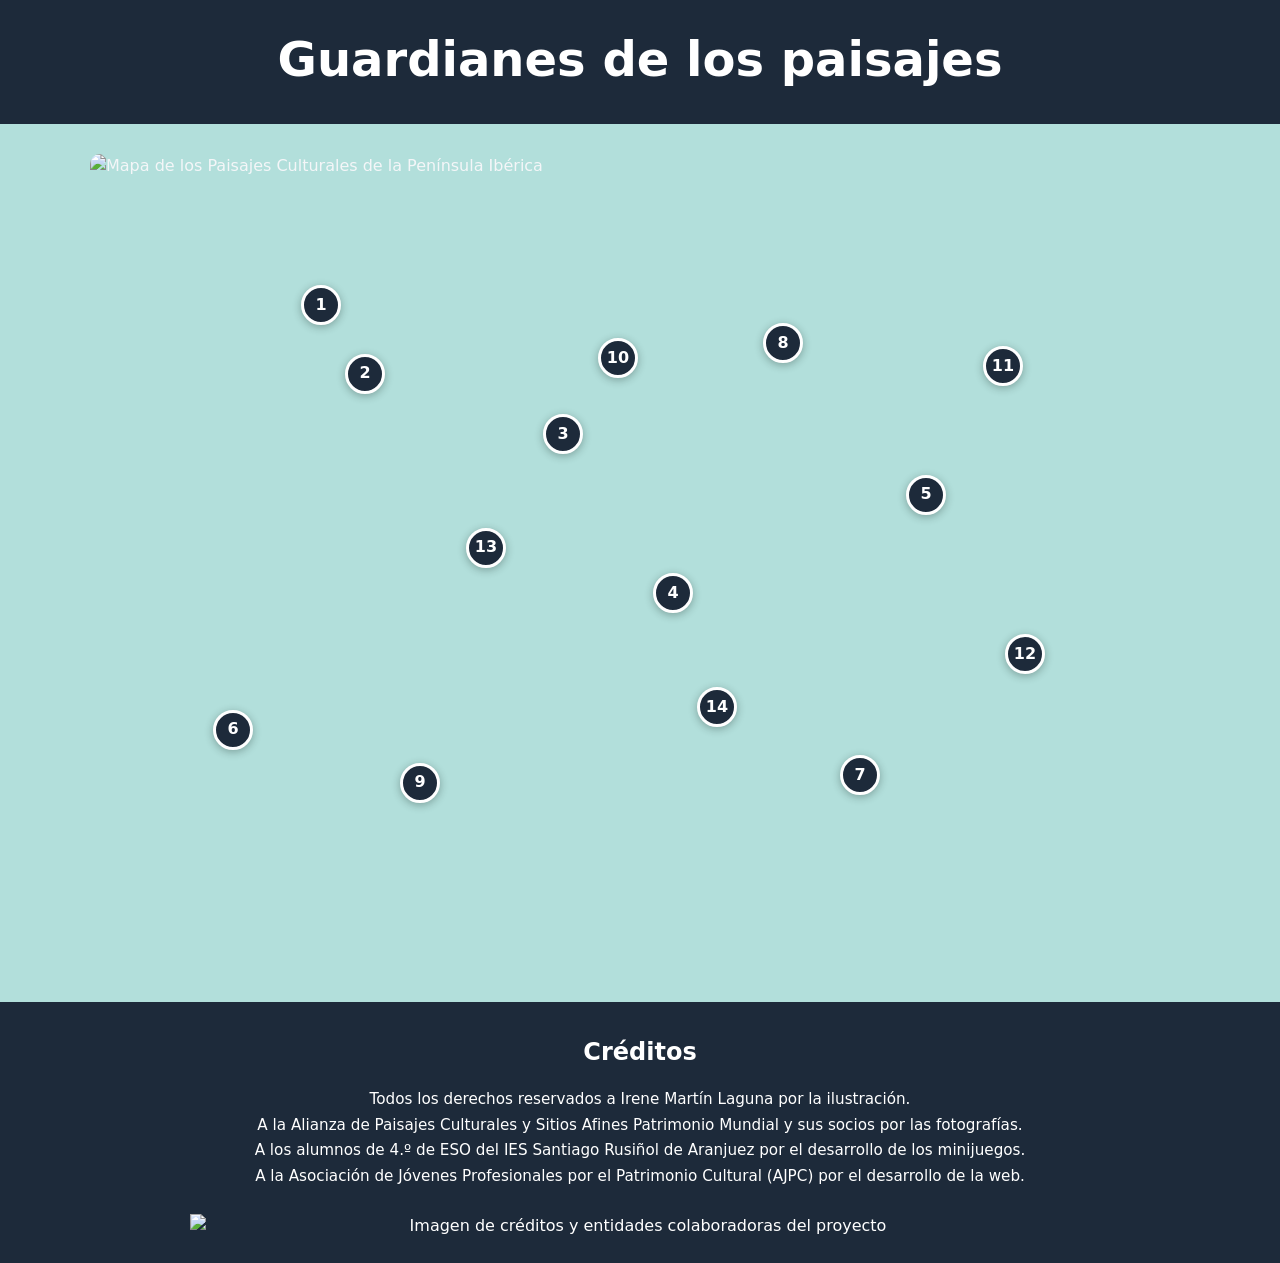
==== assets/html/mapa.html @ 97bf4c87 "Update mapa.html" ====
<!DOCTYPE html>
<html lang="es">
<head>
  <meta charset="UTF-8">
  <link rel="stylesheet" href=".././css/mapstyles.css">
  <link rel="icon" type="image/x-icon" href="https://raw.githubusercontent.com/ajpcpatrimonio/guardianespaisajes/refs/heads/main/assets/img/common/faviconwh.png">
  <meta name="viewport" content="width=device-width, initial-scale=1">
  <title>Guardianes del Patrimonio</title>
</head>
<body>
  <header class="site-header">
    <div class="header-inner">
      <h1>Guardianes de los paisajes</h1>
    </div>
  </header>

  <main class="page">
    <section aria-labelledby="map-heading">
      <div class="map-frame">
        <div class="map-canvas" id="map-canvas">
          <img class="map-art" src="https://raw.githubusercontent.com/ajpcpatrimonio/guardianespaisajes/refs/heads/main/assets/img/mapdef.png" alt="Mapa de los Paisajes Culturales de la Península Ibérica" />
          <div id="map-points" class="map-points" aria-label="Puntos interactivos del mapa"></div>
        </div>
      </div>
    </section>
  </main>

  <div id="modal-backdrop" class="modal-backdrop" hidden>
    <section class="modal" id="place-modal" role="dialog" aria-modal="true" aria-labelledby="modal-title" aria-describedby="modal-subtitle">
      <header class="modal-header">
        <div>
          <h2 id="modal-title">Punto del mapa</h2>
          <p id="modal-subtitle" class="modal-subtitle"></p>
        </div>
        <button id="modal-close" class="close-button" type="button" aria-label="Cerrar ventana">×</button>
      </header>

      <section id="place-view" class="modal-content">
        <img id="place-image" class="place-image" src="https://www.alianzapaisajesculturales.org/wp-content/uploads/2018/05/Antonio-Castillo-L%C3%B3pez-3.jpg" alt="Paisaje cultural de Aranjuez">
        <figcaption id="img-caption" class= "img-caption" >Imagen e ilustración del mapa: Palacio Real de Aranjuez (Comunidad de Madrid, España).</figcaption>
        <dl class="technical-sheet">
          <div><dt>Reconocimiento</dt><dd id="sheet-recognition">Patrimonio Mundial</dd></div>
          <div><dt>Inscripción</dt><dd id="sheet-year">UNESCO · 2001</dd></div>
          <div><dt>Elementos clave</dt><dd id="sheet-values">Naturaleza, agua y arquitectura</dd></div>
        </dl>
        <div id="place-description" class="description"></div>
        <div class="modal-actions">
          <button id="play-game" type="button" class="button button-primary">Iniciar juego</button>
        </div>
      </section>

      <section id="game-view" class="modal-content" hidden>
        <div class="game-heading">
          <div>
            <h3 id="game-title">Minijuego</h3>
            <p id="game-instructions">Completa el reto de este punto.</p>
          </div>
          <span id="game-counter" class="game-counter">Reto</span>
        </div>
        <div id="game-mount" class="game-mount"></div>
        <div class="modal-actions">
          <button id="back-to-place" type="button" class="button button-secondary">Volver a la ficha</button>
        </div>
      </section>
    </section>
  </div>
  <script src=".././js/mapscript.js"></script>
  <footer class="site-footer" aria-label="Créditos del proyecto">
  <div class="footer-content">
    <h2>Créditos</h2>

    <p>
      Todos los derechos reservados a Irene Martín Laguna por la ilustración. <br>
      A la Alianza de Paisajes Culturales y Sitios Afines Patrimonio Mundial y sus socios por las fotografías.<br>
      A los alumnos de 4.º de ESO del IES Santiago Rusiñol de Aranjuez por el desarrollo de los minijuegos.<br>
      A la Asociación de Jóvenes Profesionales por el Patrimonio Cultural (AJPC) por el desarrollo de la web.
    </p>

    <img
      class="footer-image"
      src="https://raw.githubusercontent.com/ajpcpatrimonio/guardianespaisajes/refs/heads/main/assets/img/footerlogo.png"
      alt="Imagen de créditos y entidades colaboradoras del proyecto"
      loading="lazy"
    />
  </div>
</footer>
</body>
</html>
---- assets/css/mapstyles.css ----
:root {
  --green: #245744;
  --green-dark: #173e2e;
  --cream: #b2dfdb;
  --ink: #20332b;
  --muted: #58685d;
  --line: #d6ded3;
}
* { box-sizing: border-box; }
body { margin: 0; color: #f4f6f8; background: var(--cream); font-family: system-ui, -apple-system, "Segoe UI", sans-serif; line-height: 1.55; }
button { font: inherit; }
button:focus-visible, [tabindex]:focus-visible { outline: 3px solid #125ec5; outline-offset: 3px; }
[hidden] { display: none !important; }
.site-header { color: white; background: #1D2A3A; padding: 28px 22px; }
.header-inner, .page { width: min(1120px, calc(100% - 32px)); margin-inline: auto; }
.site-header h1 { margin: 5px 0 10px; font-size: clamp(2rem, 5vw, 3rem); line-height: 1.1; text-align: center;}
.site-header p { max-width: 650px; margin: 0; color: #edf3ed; }
.page { padding-block: 30px 50px; }
.section-heading { display: flex; justify-content: space-between; align-items: end; flex-wrap: wrap; gap: 12px; margin-bottom: 16px; }
.section-heading h2 { margin: 0; font-size: 1.5rem; }
.section-heading p { margin: 4px 0 0; color: #d3dbe5; }
.point-count { padding: 7px 13px; border: 1px solid #39485b; border-radius: 999px; color: #b2dfdb; background: #b2dfdb; font-weight: 700; }
.map-canvas { position: relative; width: 100%; max-width: 1100px; margin-inline: auto; overflow: hidden; aspect-ratio: 900 / 620; border-radius: 10px; background: #000000000; }
.map-art { position: absolute; inset: 0; display: block; width: 100%; height: 100%; object-fit: contain; object-position: center; }
.map-labels { fill: #435844; font-size: 14px; font-weight: 750; paint-order: stroke; stroke: #f6f3e9; stroke-width: 3px; stroke-linejoin: round; }
.map-points { position: absolute; inset: 0; }
.map-pin { position: absolute; display: grid; place-items: center; width: clamp(29px, 4vw, 40px); aspect-ratio: 1; transform: translate(-50%, -50%); padding: 0; border: 3px solid white; border-radius: 50%; color: white; background: #1D2A3A; box-shadow: 0 2px 8px #12251f55; font-weight: 800; cursor: pointer; }
.map-pin:hover { background: #476a91; transform: translate(-50%, -50%) scale(1.08); }
.map-caption { margin: 10px 3px 0; color: #d3dbe5; font-size: .86rem; }
.modal-backdrop { position: fixed; inset: 0; z-index: 1000; display: flex; align-items: center; justify-content: center; padding: 16px; background: rgb(13 29 21 / 76%); }
.modal { display: flex; flex-direction: column; width: min(800px, 100%); max-height: calc(100dvh - 32px); overflow: hidden; border: 1px solid #d4ddd2; border-radius: 16px; background: #fffdf7; box-shadow: 0 20px 70px #0005; }
.modal-header { display: flex; flex: 0 0 auto; justify-content: space-between; align-items: start; gap: 14px; padding: 17px 20px; border-bottom: 1px solid var(--line); }
.modal-header h2 { margin: 4px 0; font-size: clamp(1.2rem, 3vw, 1.65rem); line-height: 1.2; }
.eyebrow { margin: 0; color: var(--green); font-size: .75rem; font-weight: 800; letter-spacing: .12em; text-transform: uppercase; }
.modal-subtitle { margin: 5px 0 0; color: var(--muted); font-size: .9rem; }
.close-button { flex: 0 0 auto; display: grid; place-items: center; width: 42px; height: 42px; border: 1px solid var(--line); border-radius: 50%; color: var(--ink); background: white; font-size: 1.6rem; cursor: pointer; }
.modal-content { min-height: 0; overflow-y: auto; overscroll-behavior: contain; padding: 20px; }
.place-image { display: block; width: 100%; max-height: 250px; object-fit: cover; border-radius: 10px; background: #e6e8dc; }
.technical-sheet { display: grid; grid-template-columns: repeat(3, 1fr); gap: 10px; margin: 15px 0; }
.technical-sheet div { padding: 11px; border: 1px solid var(--line); border-radius: 9px; background: #f7f7ef; }
.technical-sheet dt { color: var(--muted); font-size: .78rem; font-weight: 700; }
.technical-sheet dd { margin: 3px 0 0; font-weight: 650; }
.description h3 { margin-bottom: 6px; }
.description p { margin-top: 6px; }
.modal-actions { display: flex; flex-wrap: wrap; gap: 10px; margin-top: 18px; }
.button { min-height: 44px; padding: 10px 16px; border: 1px solid transparent; border-radius: 9px; font-weight: 750; cursor: pointer; }
.button-primary { color: white; background: var(--green); }
.button-primary:hover { background: var(--green-dark); }
.button-secondary { color: var(--green-dark); border-color: var(--line); background: white; }
.game-heading { display: flex; align-items: start; justify-content: space-between; gap: 14px; margin-bottom: 15px; }
.game-heading h3 { margin: 0; font-size: 1.3rem; }
.game-heading p { margin: 4px 0 0; color: var(--muted); }
.game-counter { padding: 5px 10px; border-radius: 999px; background: #edf2e9; font-size: .85rem; font-weight: 750; white-space: nowrap; }
.game-mount { min-height: 160px; }
.game-frame { display: block; width: 100%; height: 760px; border: 0; border-radius: 10px; background: #f5f3ed; }
.game-placeholder { padding: 20px; border: 2px dashed #b9c9b8; border-radius: 12px; background: #f8f8f1; }
.game-placeholder h4 { margin: 0 0 8px; }
.game-placeholder p { margin: 6px 0; }
.game-placeholder code { overflow-wrap: anywhere; }

/* Color del texto de la ficha */
#place-modal,
#place-modal .modal-content,
#place-modal #modal-summary,
#place-modal p,
#place-modal li {
  color: #432918;
}

/* Títulos de la ficha */
#place-modal h1,
#place-modal h2,
#place-modal h3 {
  color: #06402B;
}

/* Enlaces */
#place-modal a {
  color: #7DD3FC;
  text-decoration: underline;
}
/* Footer y créditos */
.site-footer {
  width: 100%;
  box-sizing: border-box;
  margin-top: 40px;
  padding: 32px 20px 24px;
  background-color: #1D2A3A;
  color: #FFFFFF;
  text-align: center;
}

.footer-content {
  width: 100%;
  max-width: 1800px;
  margin: 0 auto;
}

.site-footer h2 {
  margin: 0 0 16px;
  color: #FFFFFF;
  font-size: 1.5rem;
}

.site-footer p {
  max-width: 900px;
  margin: 0 auto 24px;
  color: #FFFFFF;
  font-size: 0.95rem;
  line-height: 1.7;
}

.footer-image {
  display: block;
  width: 100%;
  max-width: 900px;
  height: auto;
  margin: 0 auto;
  object-fit: contain;
}

@media (max-width: 600px) {
  .site-footer {
    margin-top: 24px;
    padding: 24px 16px;
  }

  .site-footer p {
    font-size: 0.9rem;
    line-height: 1.6;
  }
}

@media (max-width: 600px) {
  .technical-sheet { grid-template-columns: 1fr; }
  .modal-backdrop { padding: 8px; }
  .modal { max-height: calc(100dvh - 16px); }
  .modal-header, .modal-content { padding: 14px; }
  .map-labels { font-size: 17px; }
  .game-frame { height: 900px; }
}
@media (prefers-reduced-motion: reduce) { *, *::before, *::after { scroll-behavior: auto !important; transition-duration: .01ms !important; animation-duration: .01ms !important; } }

/* ESTILOS DE LOS MINIJUEGOS
   Cada minijuego se ejecuta en un iframe aislado. Sus estilos propios están
   en el campo css del objeto gameN correspondiente en script.js. */
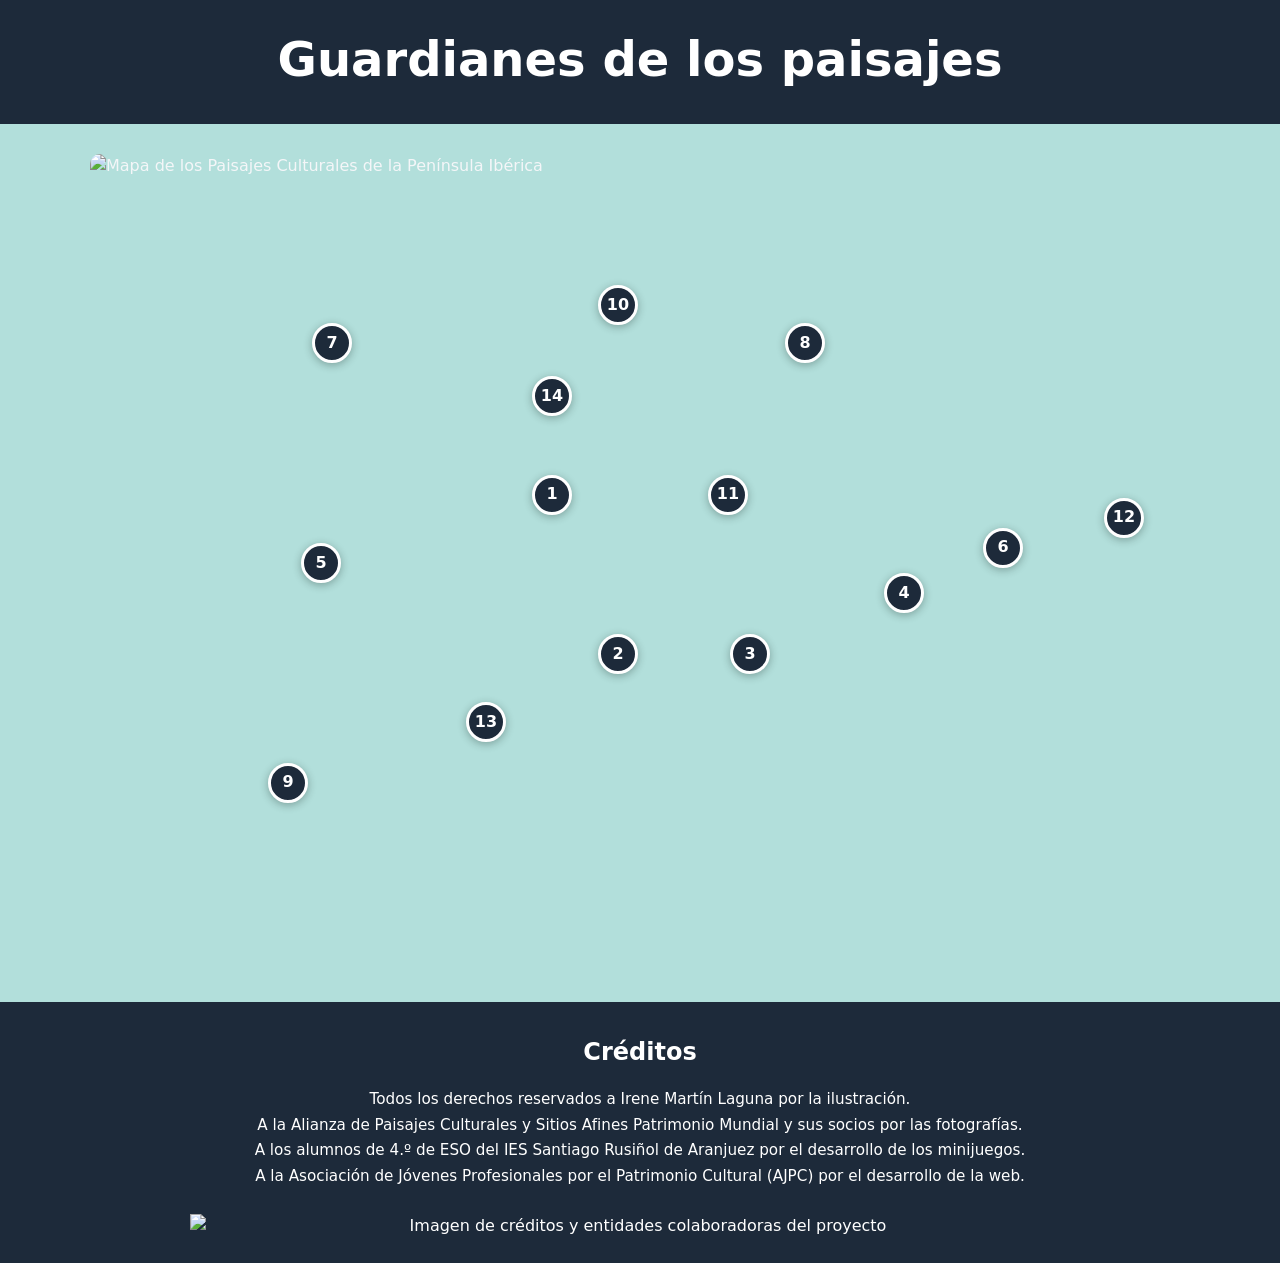
==== commit 6e437a70: "Update mapa.html" ====
--- a/assets/html/mapa.html
+++ b/assets/html/mapa.html
@@ -1,9 +1,14 @@
+
 <!DOCTYPE html>
 <html lang="es">
 <head>
   <meta charset="UTF-8">
   <link rel="stylesheet" href=".././css/mapstyles.css">
-  <link rel="icon" type="image/x-icon" href="https://raw.githubusercontent.com/ajpcpatrimonio/guardianespaisajes/refs/heads/main/assets/img/common/faviconwh.png">
+  <link
+    rel="icon"
+    type="image/x-icon"
+    href="https://raw.githubusercontent.com/ajpcpatrimonio/guardianespaisajes/refs/heads/main/assets/img/common/faviconwh.png"
+  >
   <meta name="viewport" content="width=device-width, initial-scale=1">
   <title>Guardianes del Patrimonio</title>
 </head>
@@ -15,37 +20,76 @@
   </header>
 
   <main class="page">
-    <section aria-labelledby="map-heading">
+    <section aria-label="Mapa interactivo de los paisajes culturales">
       <div class="map-frame">
         <div class="map-canvas" id="map-canvas">
-          <img class="map-art" src="https://raw.githubusercontent.com/ajpcpatrimonio/guardianespaisajes/refs/heads/main/assets/img/mapdef.png" alt="Mapa de los Paisajes Culturales de la Península Ibérica" />
-          <div id="map-points" class="map-points" aria-label="Puntos interactivos del mapa"></div>
+          <img
+            class="map-art"
+            src="https://raw.githubusercontent.com/ajpcpatrimonio/guardianespaisajes/refs/heads/main/assets/img/mapdef.png"
+            alt="Mapa de los Paisajes Culturales de la Península Ibérica"
+          >
+          <div
+            id="map-points"
+            class="map-points"
+            aria-label="Puntos interactivos del mapa"
+          ></div>
         </div>
       </div>
     </section>
   </main>
 
   <div id="modal-backdrop" class="modal-backdrop" hidden>
-    <section class="modal" id="place-modal" role="dialog" aria-modal="true" aria-labelledby="modal-title" aria-describedby="modal-subtitle">
+    <section
+      class="modal"
+      id="place-modal"
+      role="dialog"
+      aria-modal="true"
+      aria-labelledby="modal-title"
+      aria-describedby="modal-subtitle"
+    >
       <header class="modal-header">
         <div>
           <h2 id="modal-title">Punto del mapa</h2>
           <p id="modal-subtitle" class="modal-subtitle"></p>
         </div>
-        <button id="modal-close" class="close-button" type="button" aria-label="Cerrar ventana">×</button>
+        <button
+          id="modal-close"
+          class="close-button"
+          type="button"
+          aria-label="Cerrar ventana"
+        >×</button>
       </header>
 
       <section id="place-view" class="modal-content">
-        <img id="place-image" class="place-image" src="https://www.alianzapaisajesculturales.org/wp-content/uploads/2018/05/Antonio-Castillo-L%C3%B3pez-3.jpg" alt="Paisaje cultural de Aranjuez">
-        <figcaption id="img-caption" class= "img-caption" >Imagen e ilustración del mapa: Palacio Real de Aranjuez (Comunidad de Madrid, España).</figcaption>
+        <img
+          id="place-image"
+          class="place-image"
+          src=""
+          alt=""
+        >
+
+        <figcaption id="place-caption" class="place-caption">
+        </figcaption>
+
         <dl class="technical-sheet">
-          <div><dt>Reconocimiento</dt><dd id="sheet-recognition">Patrimonio Mundial</dd></div>
-          <div><dt>Inscripción</dt><dd id="sheet-year">UNESCO · 2001</dd></div>
-          <div><dt>Elementos clave</dt><dd id="sheet-values">Naturaleza, agua y arquitectura</dd></div>
+          <div>
+            <dt>Año de inscripción</dt>
+            <dd id="sheet-year"></dd>
+          </div>
+          <div>
+            <dt>Localización geográfica</dt>
+            <dd id="sheet-location"></dd>
+          </div>
         </dl>
+
         <div id="place-description" class="description"></div>
+
         <div class="modal-actions">
-          <button id="play-game" type="button" class="button button-primary">Iniciar juego</button>
+          <button
+            id="play-game"
+            type="button"
+            class="button button-primary"
+          >Iniciar juego</button>
         </div>
       </section>
 
@@ -57,33 +101,45 @@
           </div>
           <span id="game-counter" class="game-counter">Reto</span>
         </div>
+
         <div id="game-mount" class="game-mount"></div>
+
         <div class="modal-actions">
-          <button id="back-to-place" type="button" class="button button-secondary">Volver a la ficha</button>
+          <button
+            id="back-to-place"
+            type="button"
+            class="button button-secondary"
+          >Volver a la ficha</button>
         </div>
       </section>
     </section>
   </div>
+
   <script src=".././js/mapscript.js"></script>
+
   <footer class="site-footer" aria-label="Créditos del proyecto">
-  <div class="footer-content">
-    <h2>Créditos</h2>
+    <div class="footer-content">
+      <h2>Créditos</h2>
 
-    <p>
-      Todos los derechos reservados a Irene Martín Laguna por la ilustración. <br>
-      A la Alianza de Paisajes Culturales y Sitios Afines Patrimonio Mundial y sus socios por las fotografías.<br>
-      A los alumnos de 4.º de ESO del IES Santiago Rusiñol de Aranjuez por el desarrollo de los minijuegos.<br>
-      A la Asociación de Jóvenes Profesionales por el Patrimonio Cultural (AJPC) por el desarrollo de la web.
-    </p>
+      <p>
+        Todos los derechos reservados a Irene Martín Laguna por la ilustración.<br>
+        A la Alianza de Paisajes Culturales y Sitios Afines Patrimonio Mundial
+        y sus socios por las fotografías.<br>
+        A los alumnos de 4.º de ESO del IES Santiago Rusiñol de Aranjuez
+        por el desarrollo de los minijuegos.<br>
+        A la Asociación de Jóvenes Profesionales por el Patrimonio Cultural
+        (AJPC) por el desarrollo de la web.
+      </p>
 
-    <img
-      class="footer-image"
-      src="https://raw.githubusercontent.com/ajpcpatrimonio/guardianespaisajes/refs/heads/main/assets/img/footerlogo.png"
-      alt="Imagen de créditos y entidades colaboradoras del proyecto"
-      loading="lazy"
-    />
-  </div>
-</footer>
+      <img
+        class="footer-image"
+        src="https://raw.githubusercontent.com/ajpcpatrimonio/guardianespaisajes/refs/heads/main/assets/img/footerlogo.png"
+        alt="Imagen de créditos y entidades colaboradoras del proyecto"
+        loading="lazy"
+      >
+    </div>
+  </footer>
 </body>
 </html>
+
   
--- a/assets/css/mapstyles.css
+++ b/assets/css/mapstyles.css
@@ -36,6 +36,7 @@
 .close-button { flex: 0 0 auto; display: grid; place-items: center; width: 42px; height: 42px; border: 1px solid var(--line); border-radius: 50%; color: var(--ink); background: white; font-size: 1.6rem; cursor: pointer; }
 .modal-content { min-height: 0; overflow-y: auto; overscroll-behavior: contain; padding: 20px; }
 .place-image { display: block; width: 100%; max-height: 250px; object-fit: cover; border-radius: 10px; background: #e6e8dc; }
+.img-caption { padding-top:10px; font-size:0.9rem; }
 .technical-sheet { display: grid; grid-template-columns: repeat(3, 1fr); gap: 10px; margin: 15px 0; }
 .technical-sheet div { padding: 11px; border: 1px solid var(--line); border-radius: 9px; background: #f7f7ef; }
 .technical-sheet dt { color: var(--muted); font-size: .78rem; font-weight: 700; }
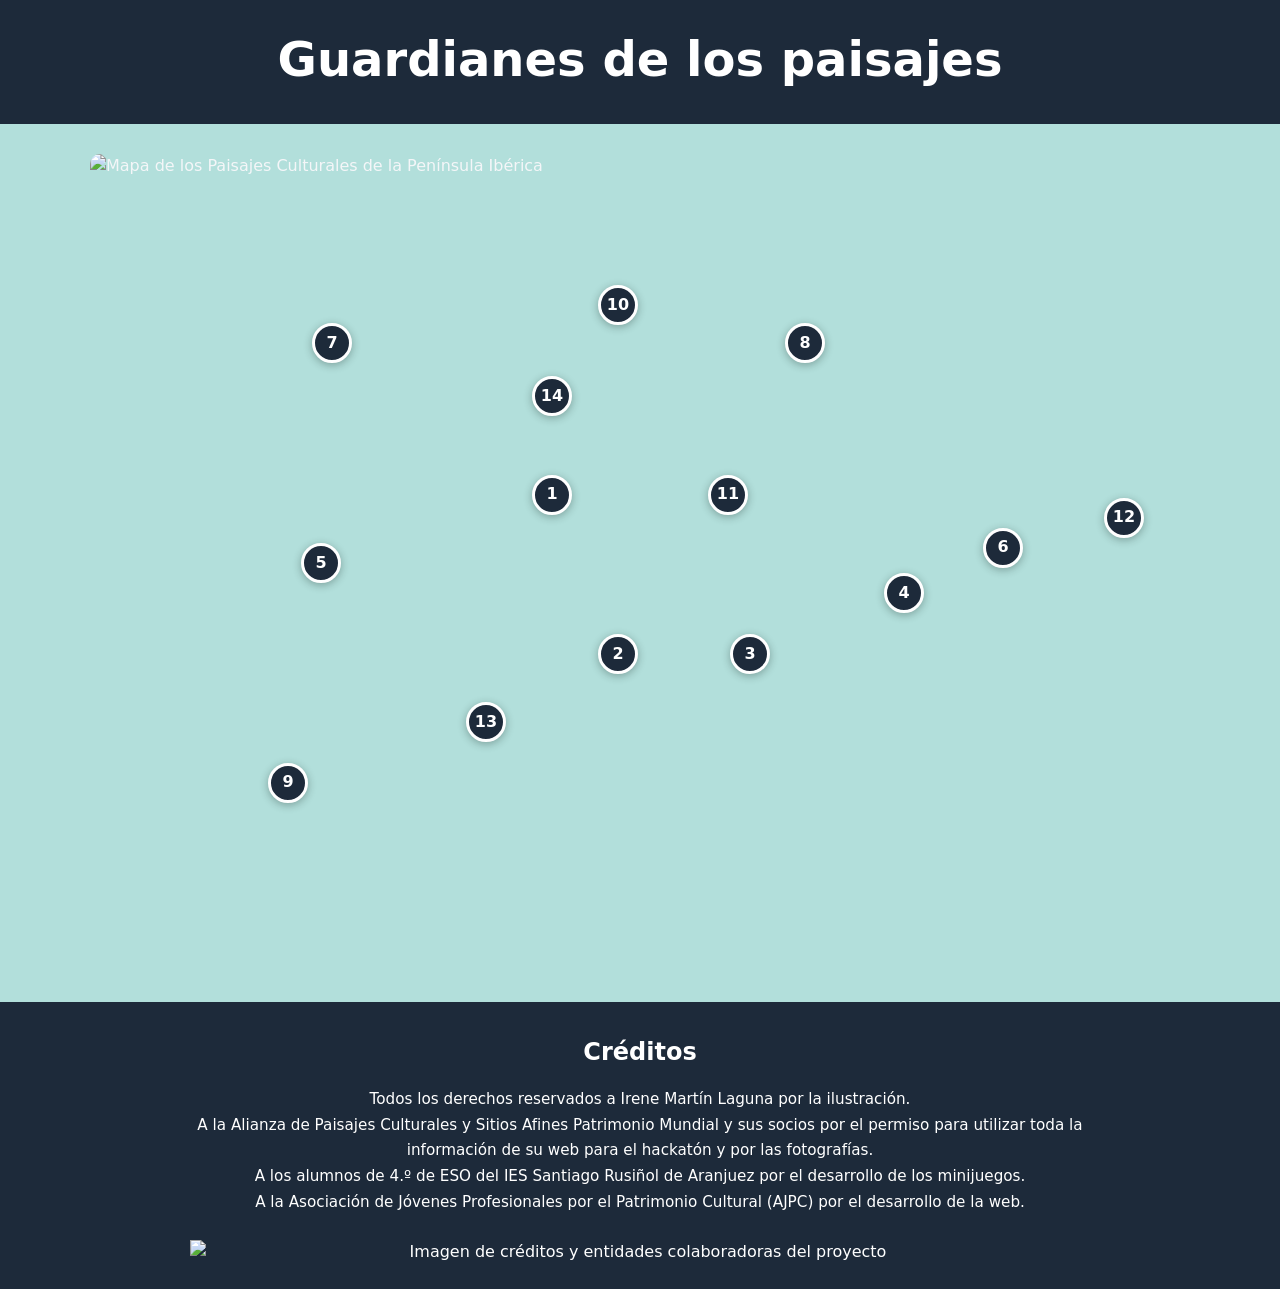
==== commit 151cb6cb: "Update mapa.html" ====
--- a/assets/html/mapa.html
+++ b/assets/html/mapa.html
@@ -124,7 +124,7 @@
       <p>
         Todos los derechos reservados a Irene Martín Laguna por la ilustración.<br>
         A la Alianza de Paisajes Culturales y Sitios Afines Patrimonio Mundial
-        y sus socios por las fotografías.<br>
+        y sus socios por el permiso para utilizar toda la información de su web para el hackatón y por las fotografías.<br>
         A los alumnos de 4.º de ESO del IES Santiago Rusiñol de Aranjuez
         por el desarrollo de los minijuegos.<br>
         A la Asociación de Jóvenes Profesionales por el Patrimonio Cultural
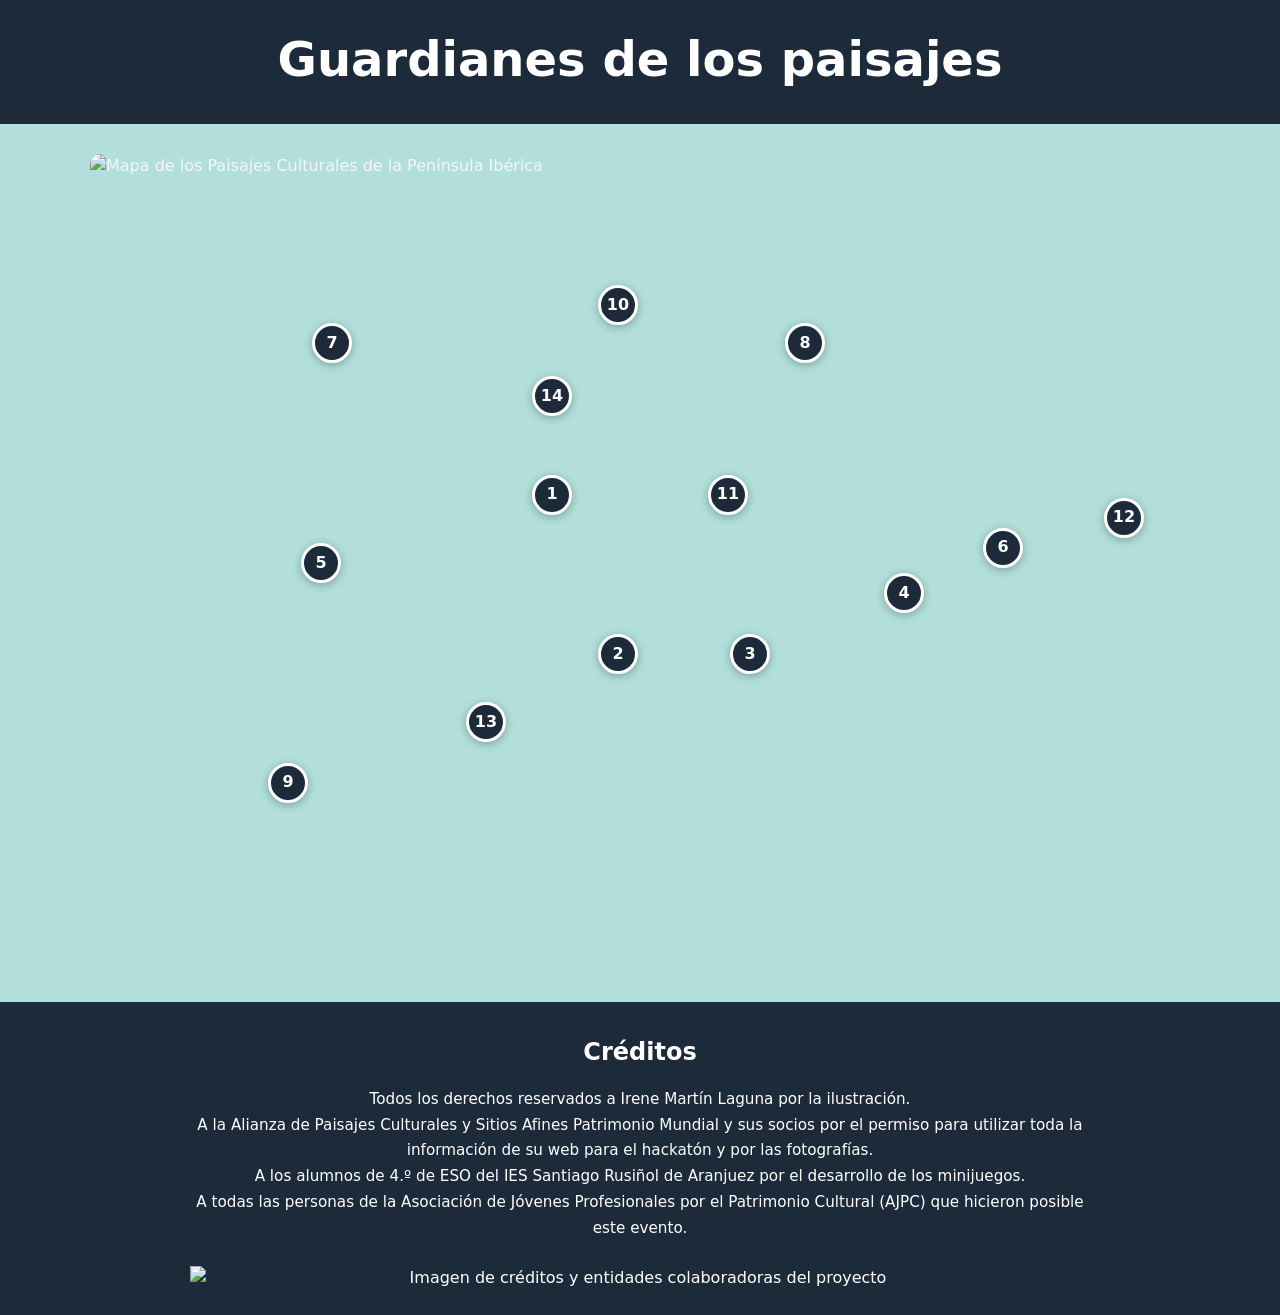
==== commit e4f76ff9: "Update mapa.html" ====
--- a/assets/html/mapa.html
+++ b/assets/html/mapa.html
@@ -127,8 +127,8 @@
         y sus socios por el permiso para utilizar toda la información de su web para el hackatón y por las fotografías.<br>
         A los alumnos de 4.º de ESO del IES Santiago Rusiñol de Aranjuez
         por el desarrollo de los minijuegos.<br>
-        A la Asociación de Jóvenes Profesionales por el Patrimonio Cultural
-        (AJPC) por el desarrollo de la web.
+        A todas las personas de la Asociación de Jóvenes Profesionales por el Patrimonio Cultural
+        (AJPC) que hicieron posible este evento.
       </p>
 
       <img
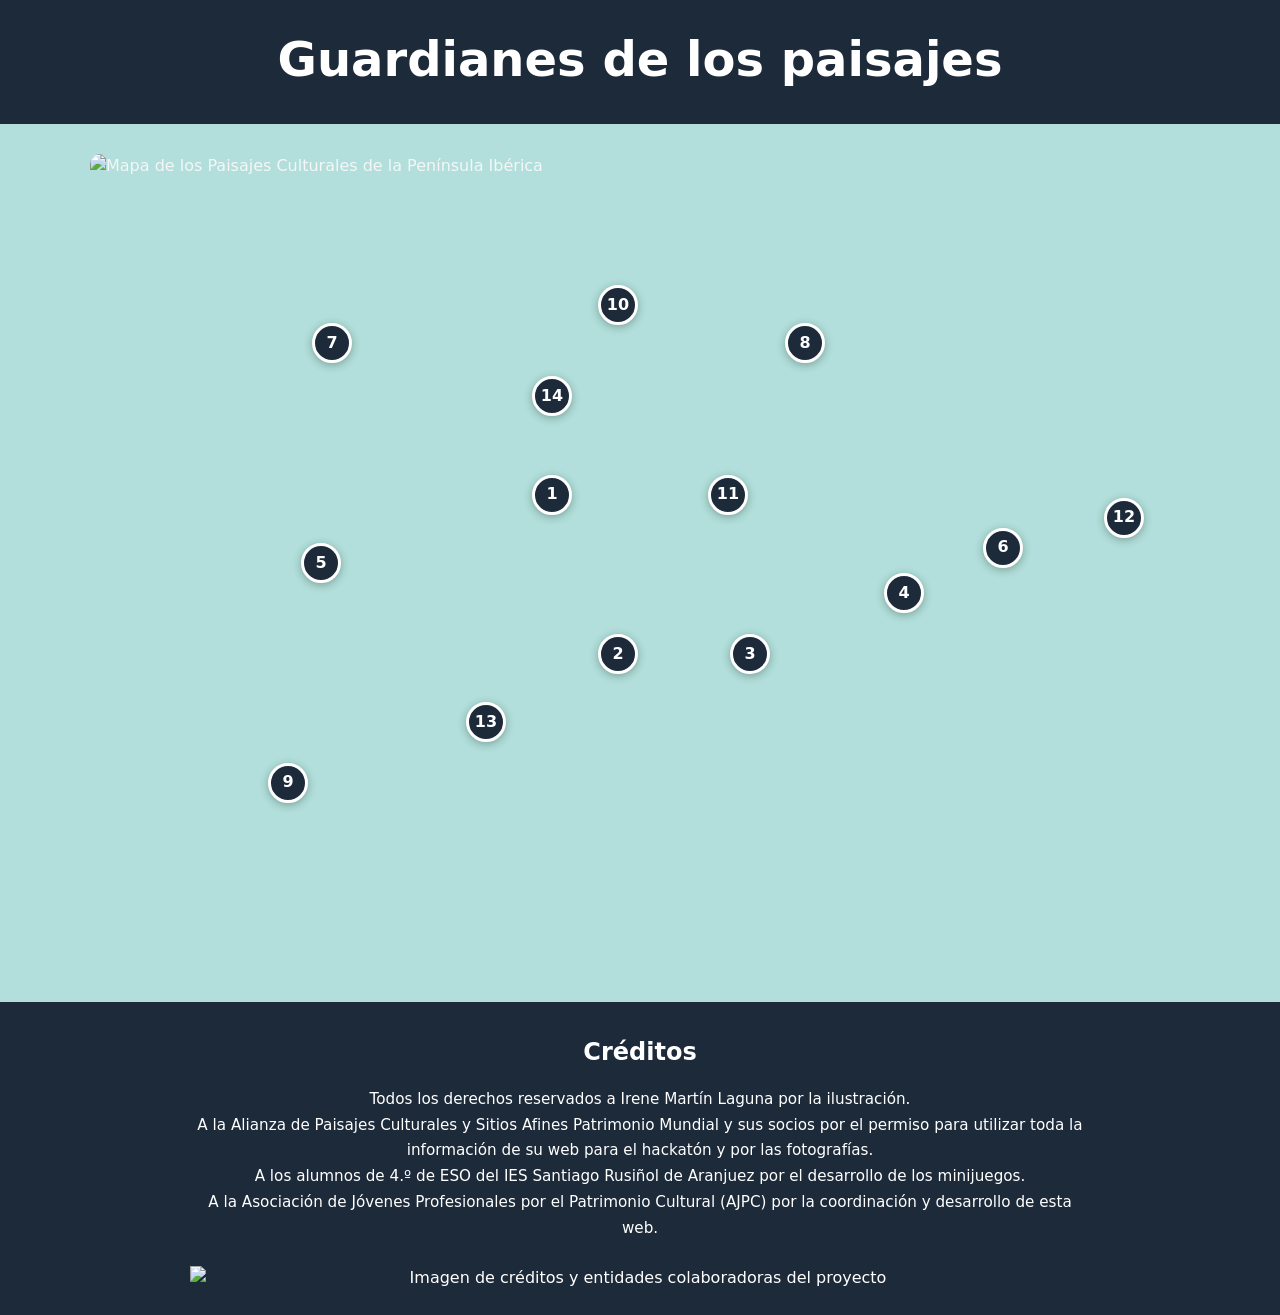
==== commit b9df01d6: "Update mapa.html" ====
--- a/assets/html/mapa.html
+++ b/assets/html/mapa.html
@@ -127,8 +127,7 @@
         y sus socios por el permiso para utilizar toda la información de su web para el hackatón y por las fotografías.<br>
         A los alumnos de 4.º de ESO del IES Santiago Rusiñol de Aranjuez
         por el desarrollo de los minijuegos.<br>
-        A todas las personas de la Asociación de Jóvenes Profesionales por el Patrimonio Cultural
-        (AJPC) que hicieron posible este evento.
+        A la Asociación de Jóvenes Profesionales por el Patrimonio Cultural (AJPC) por la coordinación y desarrollo de esta web.
       </p>
 
       <img
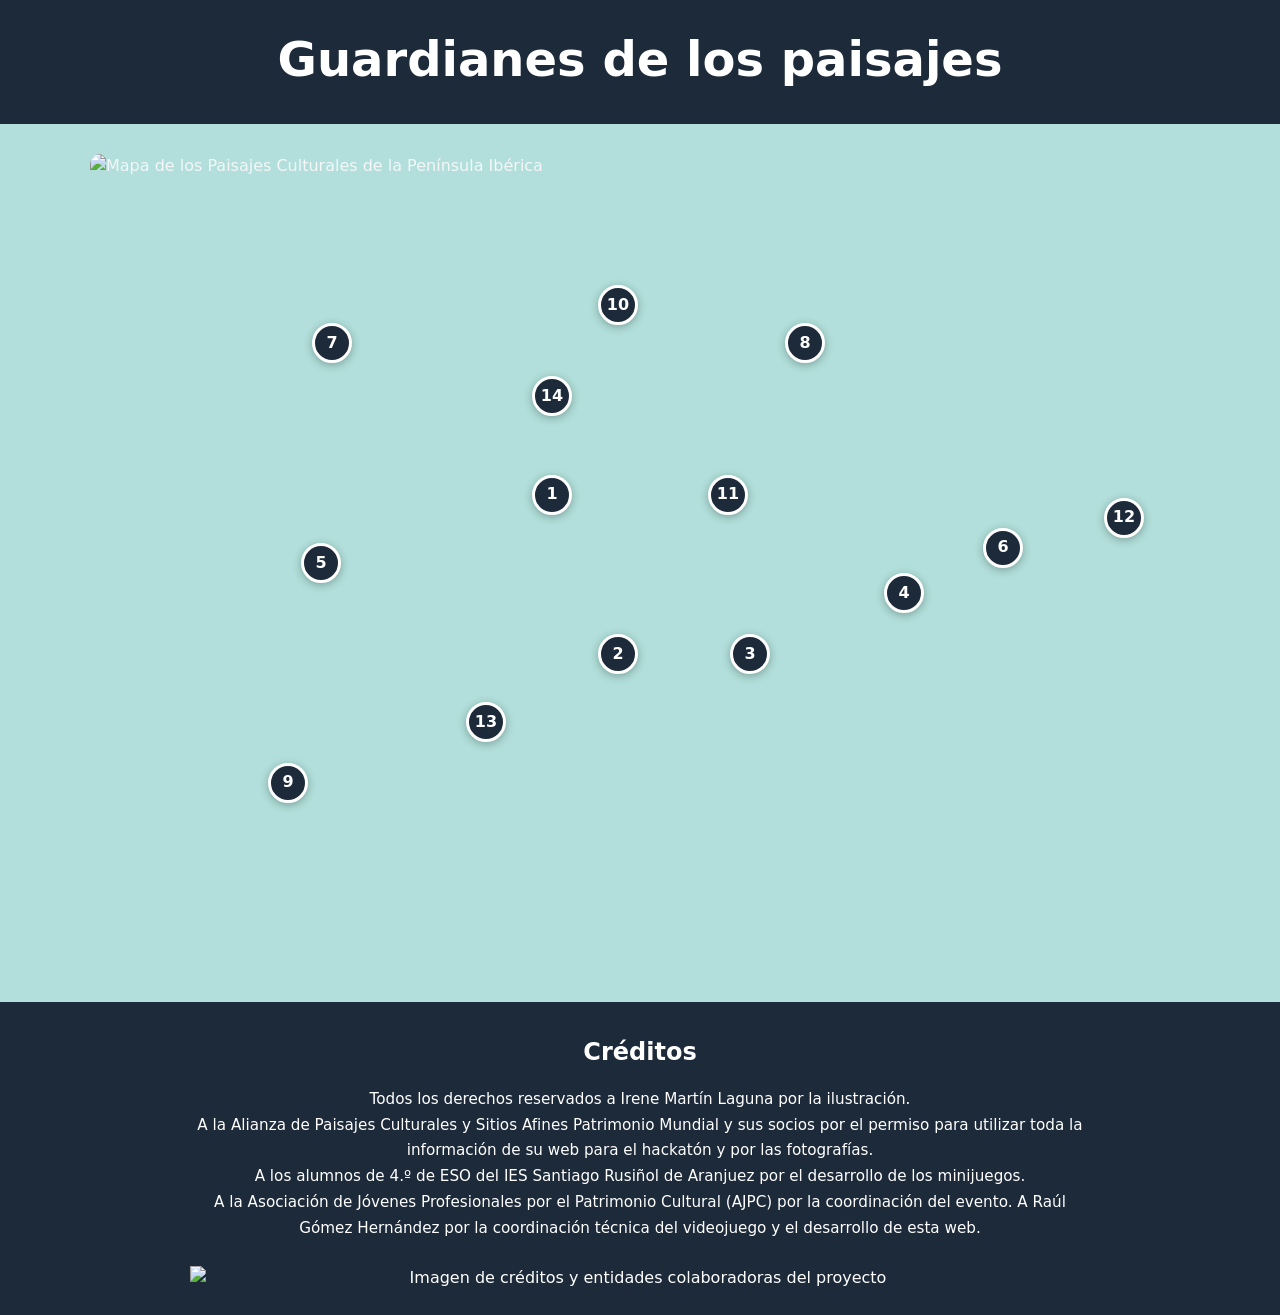
==== commit 303735b8: "Update mapa.html" ====
--- a/assets/html/mapa.html
+++ b/assets/html/mapa.html
@@ -127,7 +127,8 @@
         y sus socios por el permiso para utilizar toda la información de su web para el hackatón y por las fotografías.<br>
         A los alumnos de 4.º de ESO del IES Santiago Rusiñol de Aranjuez
         por el desarrollo de los minijuegos.<br>
-        A la Asociación de Jóvenes Profesionales por el Patrimonio Cultural (AJPC) por la coordinación y desarrollo de esta web.
+        A la Asociación de Jóvenes Profesionales por el Patrimonio Cultural (AJPC) por la coordinación del evento. 
+        A Raúl Gómez Hernández por la coordinación técnica del videojuego y el desarrollo de esta web.
       </p>
 
       <img
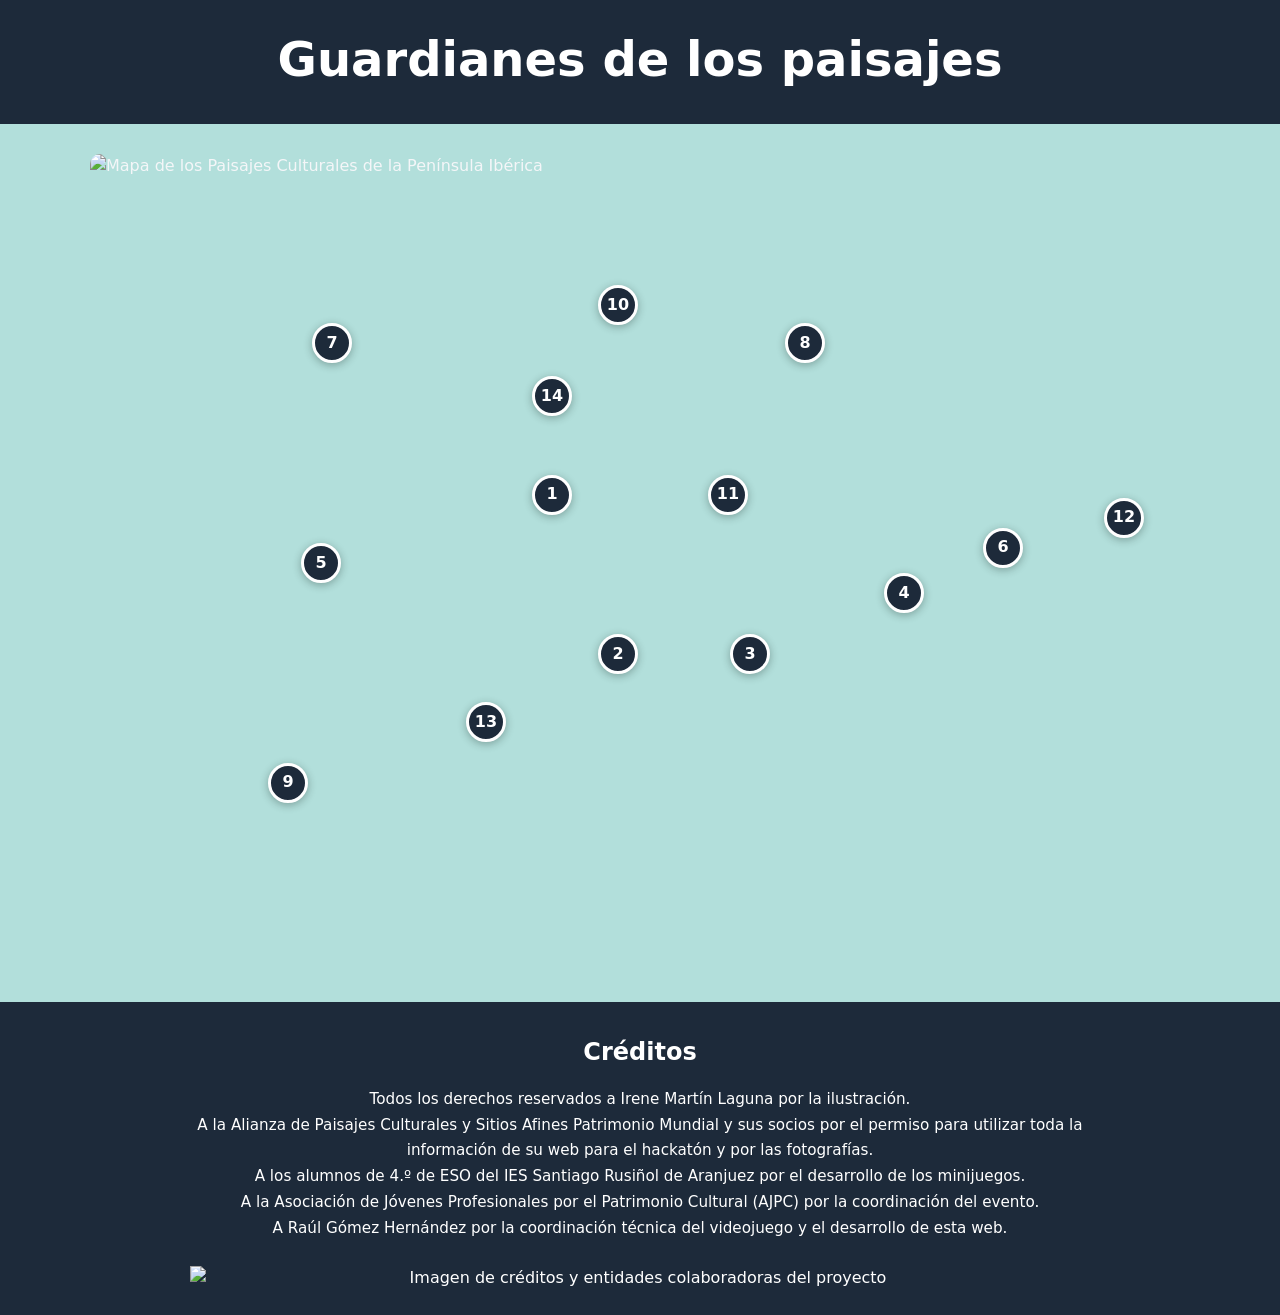
==== commit 7a1c0c7a: "Update mapa.html" ====
--- a/assets/html/mapa.html
+++ b/assets/html/mapa.html
@@ -127,7 +127,7 @@
         y sus socios por el permiso para utilizar toda la información de su web para el hackatón y por las fotografías.<br>
         A los alumnos de 4.º de ESO del IES Santiago Rusiñol de Aranjuez
         por el desarrollo de los minijuegos.<br>
-        A la Asociación de Jóvenes Profesionales por el Patrimonio Cultural (AJPC) por la coordinación del evento. 
+        A la Asociación de Jóvenes Profesionales por el Patrimonio Cultural (AJPC) por la coordinación del evento. <br>
         A Raúl Gómez Hernández por la coordinación técnica del videojuego y el desarrollo de esta web.
       </p>
 
